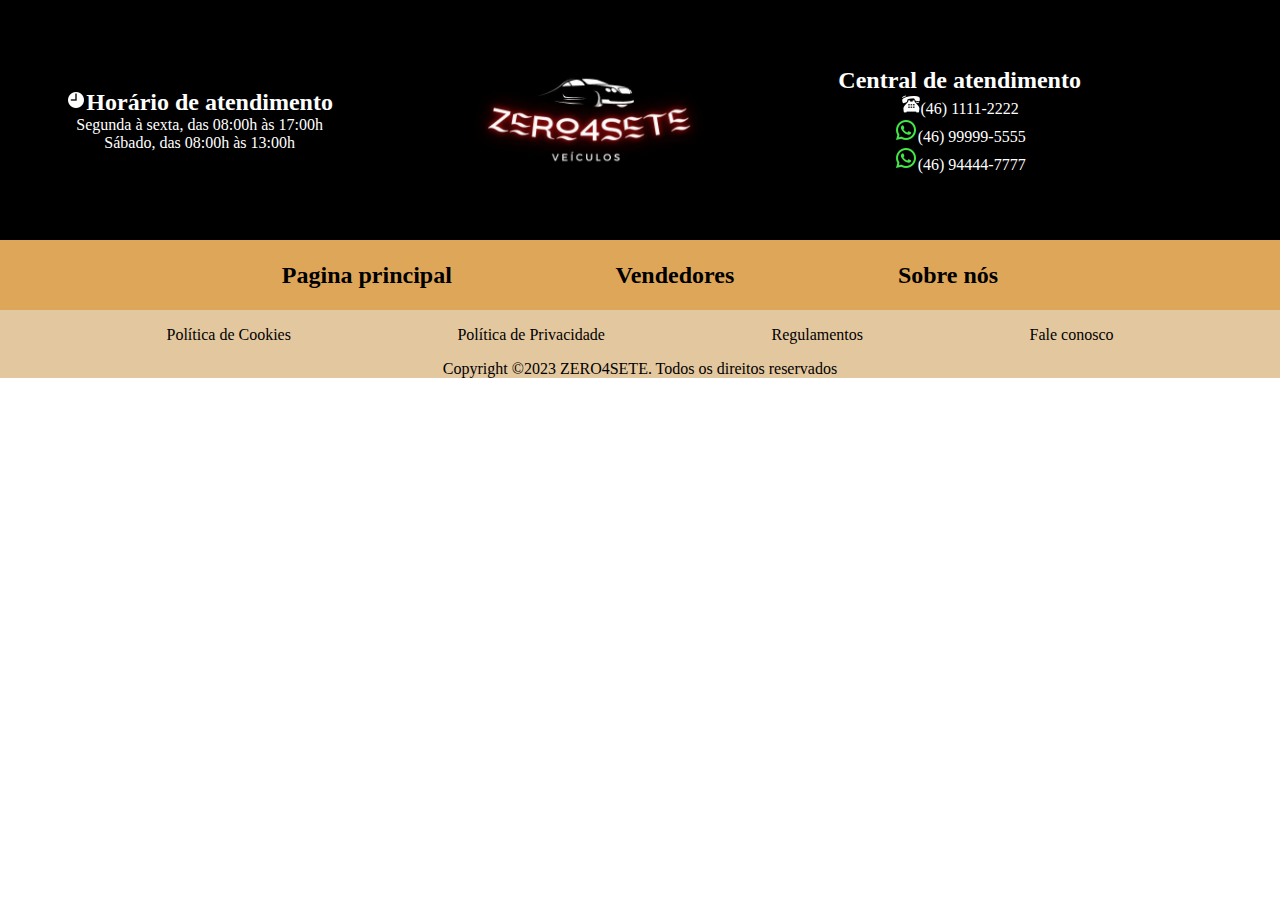
==== html/index.html @ 8bfbf2e4 "organizacao de pastas" ====
<!DOCTYPE html>
<html lang="pt-BR">

<head>
   <meta charset="UTF-8">
   <link rel="stylesheet" href="../css/style.css">
   <link rel="stylesheet" href="../css/padrao.css">
   <title>Home</title>
</head>

<header>
   <div class="header">
      <div class="atendimento">
         <h2><img src="[data-uri]">Horário de atendimento</h2>
         <p>Segunda à sexta, das 08:00h às 17:00h</p>
         <p>Sábado, das 08:00h às 13:00h</p>
      </div>
      <div class="logo">
         <img src="../imagens/logo.jpeg" alt="">
      </div>
      <div class="contato">
         <h2>Central de atendimento</h2>
         <p><img src="[data-uri]">(46) 1111-2222</p>
         <p><img src="[data-uri]">(46) 99999-5555</p>
         <p><img src="[data-uri]">(46)
            94444-7777</p>
      </div>
      <div class="meio">

      </div>
   </div>
   <nav class="navPaginas">
      <a href="">
         <div>
            <h2>Pagina principal</h2>
         </div>
      </a><a href="">
         <div>
            <h2>Vendedores</h2>
         </div>
      </a><a href="">
         <div>
            <h2>Sobre nós</h2>
         </div>
      </a>
   </nav>
</header>

<body>
   <main>
   </main>
</body>
<footer>
   <div class="linksPolitica">
      <ul>
         <li><a href="about:blank">
               <p>Política de Cookies</p>
            </a></li>
         <li><a href="about:blank"></a>
            <p>Política de Privacidade</p>
         </li>
         <li><a href="about:blank"></a>
            <p>Regulamentos</p>
         </li>
         <li><a href="about:blank"></a>
            <p>Fale conosco</p>
         </li>
      </ul>
   </div>
   <div class="direitos">
      <p>Copyright ©2023 ZERO4SETE. Todos os direitos reservados</p>
   </div>
</footer>

</html>
---- css/padrao.css ----
html,
body,
h2,
p,
a,
ul{
   margin: 0;
   padding: 0;
}

a,
ul,
li {
   text-decoration: none;
   color: inherit;
   list-style-type: none;
}

/* HEADER */
.header {
   display: flex;
   max-height: 240px;
   background-color: #000;
   justify-content: space-around;
}

.atendimento {
   color: #fff;
   display: flex;
   flex-direction: column;
   align-items: center;
   justify-content: center;
}

.logo>img {
   height: 240px;
}

.contato {
   color: #fff;
   display: flex;
   flex-direction: column;
   align-items: center;
   justify-content: center;
}

.navPaginas {
   display: flex;
   padding: 0 200px 0 200px;
   background-color: #DEA659;
   height: 70px;
   justify-content: space-around;
   align-items: center;
}

/* HEADER */

/* FOOTER */

footer {
   background-color: #E3C79F;
}

.linksPolitica>ul {
   display: flex;
   justify-content: space-evenly;
   align-items: center;
   height: 50px;
}

.direitos {
   display: flex;
   justify-content: center;
}

/* FOOTER */
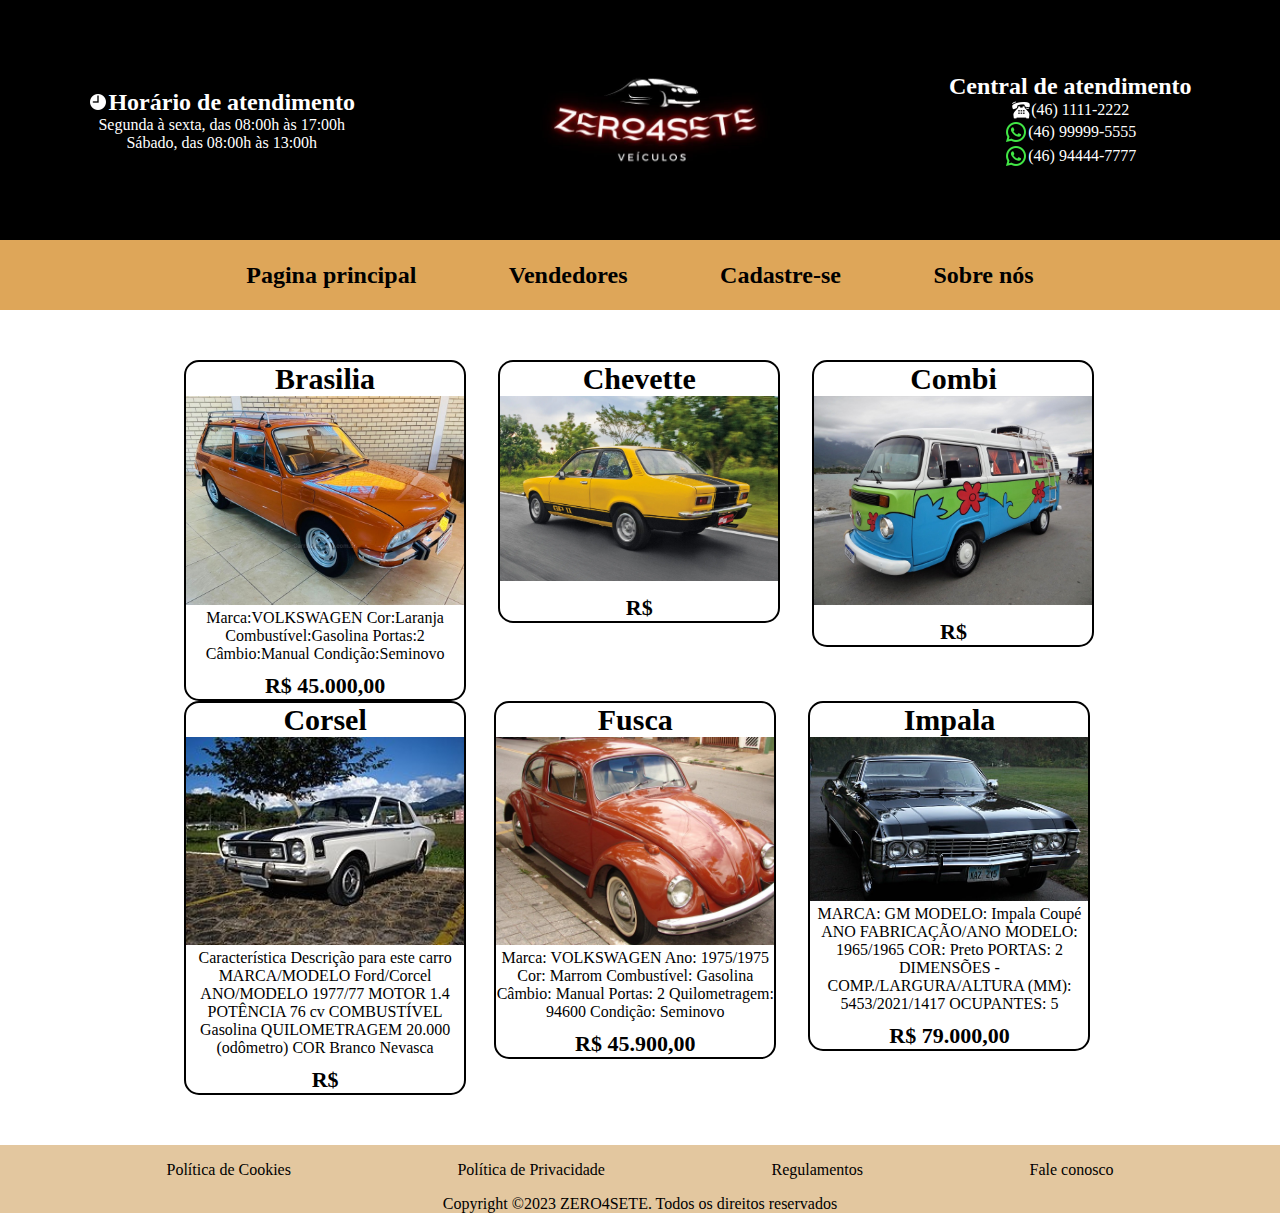
==== commit a4457c47: "alterado index e sobre" ====
--- a/html/index.html
+++ b/html/index.html
@@ -11,12 +11,13 @@
 <header>
    <div class="header">
       <div class="atendimento">
-         <h2><img src="[data-uri]
-            [base64]
-            [base64]
-            [base64]
-            [base64]
-            [base64]">Horário de atendimento</h2>
+         <div>
+            <img src="[data-uri]
+                 [base64]
+                 [base64]
+                 [base64]
+                 [base64]
+                 [base64]"><h2>Horário de atendimento</h2></div>
          <p>Segunda à sexta, das 08:00h às 17:00h</p>
          <p>Sábado, das 08:00h às 13:00h</p>
       </div>
@@ -25,52 +26,56 @@
       </div>
       <div class="contato">
          <h2>Central de atendimento</h2>
-         <p><img src="[data-uri]
-         [base64]
-         [base64]
-         [base64]
-         [base64]
-         [base64]
-         [base64]
-         [base64]
-         [base64]
-         [base64]">(46) 1111-2222</p>
-         <p><img src="[data-uri]
-         [base64]
-         [base64]
-         [base64]
-         [base64]
-         [base64]
-         [base64]
-         [base64]
-         [base64]
-         [base64]">(46) 99999-5555</p>
-         <p><img src="[data-uri]
-            [base64]
-            [base64]
-            [base64]
-            [base64]
-            [base64]
-            [base64]
-            [base64]
-            [base64]
-            [base64]">(46)
-            94444-7777</p>
-      </div>
-      <div class="meio">
-
+         <div>
+            <img src="[data-uri]
+              [base64]
+              [base64]
+              [base64]
+              [base64]
+              [base64]
+              [base64]
+              [base64]
+              [base64]
+              [base64]"><p>(46) 1111-2222</p></div>
+            <div><img src="[data-uri]
+              [base64]
+              [base64]
+              [base64]
+              [base64]
+              [base64]
+              [base64]
+              [base64]
+              [base64]
+              [base64]"><p>(46) 99999-5555
+            </p></div>
+            <div><img src="[data-uri]
+                 [base64]
+                 [base64]
+                 [base64]
+                 [base64]
+                 [base64]
+                 [base64]
+                 [base64]
+                 [base64]
+                 [base64]"><p>(46)
+               94444-7777</p></div>
       </div>
    </div>
+  
    <nav class="navPaginas">
-      <a href="">
+      <a href="index.html">
          <div>
             <h2>Pagina principal</h2>
          </div>
-      </a><a href="">
+      </a><a href="vendedores.html">
          <div>
             <h2>Vendedores</h2>
          </div>
-      </a><a href="">
+      </a><a href="clientes.html">
+         <div>
+            <h2>Cadastre-se</h2>
+         </div>
+      </a><a href="sobre.html">
          <div>
             <h2>Sobre nós</h2>
          </div>
@@ -80,6 +85,78 @@
 
 <body>
    <main>
+         <ul class="veiculos">
+            <li>
+                <h2>Brasilia</h2>
+                <img src=../imagens/brasilia.jpeg> 
+                <p class="dscricao">
+                   Marca:VOLKSWAGEN
+                  Cor:Laranja
+                  Combustível:Gasolina
+                  Portas:2
+                  Câmbio:Manual
+                  Condição:Seminovo</p>
+               <p class="preco">R$ 45.000,00</p>
+            </li>
+            <li>
+                <h2>Chevette</h2>
+                <img src=../imagens/chevette.jpeg>
+                <p class="dscricao"></p>
+                <p class="preco">R$ </p>
+            </li>
+  
+            <li>
+                <h2>Combi</h2>
+                <img src=../imagens/combi.jpeg>
+                <p class="dscricao"></p>
+                <p class="preco">R$ </p>
+            </li>
+  
+            <li>
+              <h2>Corsel</h2>
+              <img src=../imagens/corsel.jpeg>
+              <p class="dscricao">
+               Característica	Descrição para este carro
+               MARCA/MODELO	Ford/Corcel
+               ANO/MODELO	1977/77
+               MOTOR	1.4
+               POTÊNCIA	76 cv
+               COMBUSTÍVEL	Gasolina
+               QUILOMETRAGEM	20.000 (odômetro)
+               COR	Branco Nevasca </p>
+           <p class="preco">R$ </p>
+
+          <li>
+           <h2>Fusca</h2>
+           <img src=../imagens/fusca.jpeg>
+           <p class="dscricao">
+            Marca: VOLKSWAGEN
+            Ano: 1975/1975
+            Cor: Marrom
+            Combustível: Gasolina
+            Câmbio: Manual
+            Portas: 2
+            Quilometragem: 94600
+            Condição: Seminovo</p>
+           <p class="preco">R$ 45.900,00</p>
+       </li>
+  
+       <li>
+        <h2>Impala</h2>
+        <img src=../imagens/impala.jpeg>
+        <p class="dscricao">
+         MARCA: GM
+         MODELO: Impala Coupé
+         ANO FABRICAÇÃO/ANO MODELO: 1965/1965
+         COR: Preto
+         PORTAS: 2
+         DIMENSÕES - COMP./LARGURA/ALTURA (MM): 5453/2021/1417
+         OCUPANTES: 5      
+        </p>
+        <p class="preco">R$ 79.000,00 </p>
+    </li>
+         </ul>
+    
    </main>
 </body>
 <footer>
--- a/css/padrao.css
+++ b/css/padrao.css
@@ -16,6 +16,10 @@
    list-style-type: none;
 }
 
+main {
+   min-height: 750px;
+}
+
 /* HEADER */
 .header {
    display: flex;
@@ -31,6 +35,18 @@
    align-items: center;
    justify-content: center;
 }
+
+.atendimento>div{
+   display: flex;
+   align-items: center;
+}
+
+.contato>div{
+   display: flex;
+   align-items: center;
+}
+
+
 
 .logo>img {
    height: 240px;
@@ -55,6 +71,59 @@
 
 /* HEADER */
 
+/* MAIN */
+
+
+.veiculos img {
+   margin: auto;
+   height: 100%;
+   width: 100%;
+
+}
+
+
+.veiculos {
+   width: 940px;
+   margin: 0 auto;
+   padding: 50px 0;
+}
+
+.veiculos li {
+   display: inline-block;
+   text-align: center;
+   width: 30%;
+   vertical-align: top;
+   margin: 0 1.5%;
+   border-width: 2px;
+   border-style: solid;
+   box-sizing: border-box;
+   border-color: #000000;
+   border-radius: 15px;
+}
+
+.veiculos h2 {
+   font-size: 30px;
+   font-weight: bold;
+}
+
+.veiculos li:hover {
+   border-color: #C78C19;
+}
+
+.veiculos li:active {
+   border-color: #088C19;
+}
+.descricao {
+   font-size: 18px;
+}
+.preco {
+   font-size: 22px;
+   font-weight: bold;
+   margin-top: 10px;
+}
+
+/* MAIN */
+
 /* FOOTER */
 
 footer {
@@ -73,4 +142,8 @@
    justify-content: center;
 }
 
-/* FOOTER */+/* FOOTER */
+
+
+
+
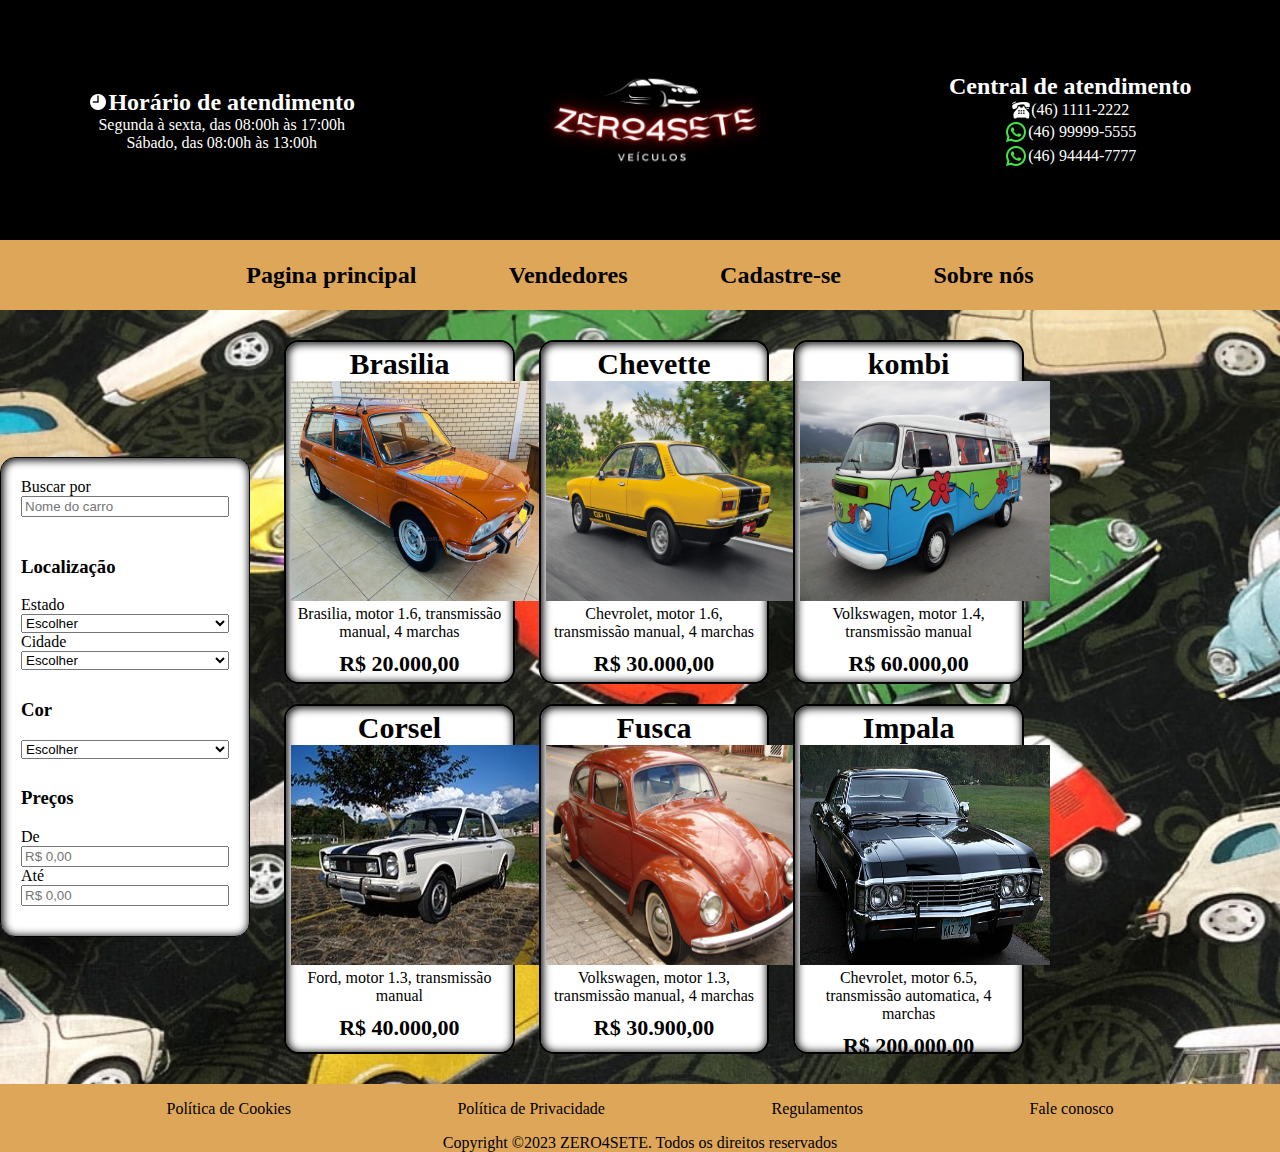
==== commit f0aff0e7: "padronizando e arrumando todas as paginas" ====
--- a/html/index.html
+++ b/html/index.html
@@ -8,26 +8,29 @@
    <title>Home</title>
 </head>
 
-<header>
-   <div class="header">
-      <div class="atendimento">
-         <div>
-            <img src="[data-uri]
+<body>
+   <header>
+      <div class="header">
+         <div class="atendimento">
+            <div>
+               <img src="[data-uri]
                  [base64]
                  [base64]
                  [base64]
                  [base64]
-                 [base64]"><h2>Horário de atendimento</h2></div>
-         <p>Segunda à sexta, das 08:00h às 17:00h</p>
-         <p>Sábado, das 08:00h às 13:00h</p>
-      </div>
-      <div class="logo">
-         <img src="../imagens/logo.jpeg" alt="">
-      </div>
-      <div class="contato">
-         <h2>Central de atendimento</h2>
-         <div>
-            <img src="[data-uri]
+                 x05WMPJzuA0en4QpyQAHRwnmdlrNGAzZ3904B96helw7VdNIctqwAAAABJRU5ErkJggg==">
+               <h2>Horário de atendimento</h2>
+            </div>
+            <p>Segunda à sexta, das 08:00h às 17:00h</p>
+            <p>Sábado, das 08:00h às 13:00h</p>
+         </div>
+         <div class="logo">
+            <img src="../imagens/logo.jpeg" alt="">
+         </div>
+         <div class="contato">
+            <h2>Central de atendimento</h2>
+            <div>
+               <img src="[data-uri]
               [base64]
               [base64]
               [base64]
@@ -36,7 +39,9 @@
               VisLlAIUCoUXoMvlYsbFYoFMJgONRoOXl5ebAez3ezZeuVwOHx8faDab/DkkiEgkYs/xeBz3RIFRLwV/Gmwqn
               8/H5owUCARYtdttGI1GTKdTdlILSNvtFnq9/jaQekLXOanVarEiEIWxXq/Z2e/3z57lcsk2jAekWZzP55xr/Q
               2Q1O12+cBQKITfde/KP6XVarnAbDaLRxT8uXpU6XT6IaDb7eYCw+HwQ0CdTscF2u3288dTCPeKQjpJoVBwgbRq
-              9Je0Yldm62o5HA7m9/v9twf70foFtCDfumkx2vUAAAAASUVORK5CYII="><p>(46) 1111-2222</p></div>
+              9Je0Yldm62o5HA7m9/v9twf70foFtCDfumkx2vUAAAAASUVORK5CYII=">
+               <p>(46) 1111-2222</p>
+            </div>
             <div><img src="[data-uri]
               [base64]
               [base64]
@@ -46,8 +51,10 @@
               Anftdf8ojajeBXpaFlV1xqU5YYptt67qn3LE11ffG3ueYcyQAk88ain82Ah7jLMH1y6XpihO7P6uCwa6JriXOm38luZQC0QRz667zu9e
               q0EYQeZeYR47i9j70F6nlClOBABsAqaL4T1hxulGeoBx2G8TwwPTBM15Fxg8orgqecgy/UVv5jocdWKcTdpX9YlYiqdrwwTZc56M5V2v
               mme6Vh/GUEv9mJWffXVyTwdaA1/S+ETgPTT1e/iw29SGuQfCo4MXveg9C5MuMOZFytfeJFuB0Yz6TMcwPyQjNnlKbX/i4gfjBM74o+HP
-              vThf6ewjzqYDOMd0xERzzGreqNY0avct4aYpxyHT9khG6UJdjXsKBzZv0G1l36vl/cFagAAAAASUVORK5CYII="><p>(46) 99999-5555
-            </p></div>
+              vThf6ewjzqYDOMd0xERzzGreqNY0avct4aYpxyHT9khG6UJdjXsKBzZv0G1l36vl/cFagAAAAASUVORK5CYII=">
+               <p>(46) 99999-5555
+               </p>
+            </div>
             <div><img src="[data-uri]
                  [base64]
                  [base64]
@@ -57,128 +64,159 @@
                  Anftdf8ojajeBXpaFlV1xqU5YYptt67qn3LE11ffG3ueYcyQAk88ain82Ah7jLMH1y6XpihO7P6uCwa6JriXOm38luZQC0QRz667zu9e
                  q0EYQeZeYR47i9j70F6nlClOBABsAqaL4T1hxulGeoBx2G8TwwPTBM15Fxg8orgqecgy/UVv5jocdWKcTdpX9YlYiqdrwwTZc56M5V2v
                  mme6Vh/GUEv9mJWffXVyTwdaA1/S+ETgPTT1e/iw29SGuQfCo4MXveg9C5MuMOZFytfeJFuB0Yz6TMcwPyQjNnlKbX/i4gfjBM74o+HP
-                 vThf6ewjzqYDOMd0xERzzGreqNY0avct4aYpxyHT9khG6UJdjXsKBzZv0G1l36vl/cFagAAAAASUVORK5CYII="><p>(46)
-               94444-7777</p></div>
+                 vThf6ewjzqYDOMd0xERzzGreqNY0avct4aYpxyHT9khG6UJdjXsKBzZv0G1l36vl/cFagAAAAASUVORK5CYII=">
+               <p>(46)
+                  94444-7777</p>
+            </div>
+         </div>
       </div>
-   </div>
-  
-   <nav class="navPaginas">
-      <a href="index.html">
-         <div>
-            <h2>Pagina principal</h2>
-         </div>
-      </a><a href="vendedores.html">
-         <div>
-            <h2>Vendedores</h2>
-         </div>
-      </a><a href="clientes.html">
-         <div>
-            <h2>Cadastre-se</h2>
-         </div>
-      </a><a href="sobre.html">
-         <div>
-            <h2>Sobre nós</h2>
-         </div>
-      </a>
-   </nav>
-</header>
-
-<body>
+
+      <nav class="navPaginas">
+         <a href="index.html">
+            <div>
+               <h2>Pagina principal</h2>
+            </div>
+         </a><a href="vendedores.html">
+            <div>
+               <h2>Vendedores</h2>
+            </div>
+         </a><a href="clientes.html">
+            <div>
+               <h2>Cadastre-se</h2>
+            </div>
+         </a><a href="sobre.html">
+            <div>
+               <h2>Sobre nós</h2>
+            </div>
+         </a>
+      </nav>
+   </header>
+
    <main>
+      <section class="sectionEsquerda">
+         <div class="filtro">
+            <div class="busca">
+               <p>Buscar por</p>
+               <div>
+                  <input type="text" name="pesquisa" id="pesquisa" placeholder="Nome do carro">
+               </div>
+            </div>
+            <div class="buscaLocalizacao">
+               <h3>Localização</h3>
+               <label for="estado">Estado</label>
+               <select name="estado" id="estado">
+                  <option value="" selected>Escolher</option>
+                  <option value="parana">Paraná</option>
+                  <option value="santaCatarina">Santa Catarina</option>
+                  <option value="rioGrandeSul">Rio Grande do Sul</option>
+                  <option value="saoPaulo">São Paulo</option>
+                  <option value="rioJaneiro">Rio de Janeiro</option>
+               </select>
+               <label for="cidade">Cidade</label>
+               <select name="cidade" id="cidade">
+                  <option value="" selected>Escolher</option>
+                  <option value="patoBranco">Pato Branco</option>
+                  <option value="joinville">joinville</option>
+                  <option value="saoPauloCapital">São Paulo</option>
+                  <option value="portoAlegre">Porto Alegre</option>
+                  <option value="niteroi">Niterói</option>
+               </select>
+            </div>
+            <div class="buscaCor">
+               <h3>Cor</h3>
+               <label for="cor"></label>
+               <select name="cor" id="cor">
+                  <option value="" selected>Escolher</option>
+                  <option value="azul">Azul</option>
+                  <option value="vermelho">Vermelho</option>
+                  <option value="preto">Preto</option>
+                  <option value="branco">Branco</option>
+                  <option value="laranja">Laranja</option>
+               </select>
+            </div>
+            <div class="buscaPreco">
+               <h3>Preços</h3>
+               <label for="precoMenor">De</label>
+               <input type="number" name="precoMenor" id="precoMenor" placeholder="R$ 0,00">
+               <label for="precoMaior">Até</label>
+               <input type="number" name="precoMaior" id="precoMaior" placeholder="R$ 0,00">
+            </div>
+         </div>
+      </section>
+
+      <section class="sectionCentral">
          <ul class="veiculos">
             <li>
-                <h2>Brasilia</h2>
-                <img src=../imagens/brasilia.jpeg> 
-                <p class="dscricao">
-                   Marca:VOLKSWAGEN
-                  Cor:Laranja
-                  Combustível:Gasolina
-                  Portas:2
-                  Câmbio:Manual
-                  Condição:Seminovo</p>
-               <p class="preco">R$ 45.000,00</p>
-            </li>
-            <li>
-                <h2>Chevette</h2>
-                <img src=../imagens/chevette.jpeg>
-                <p class="dscricao"></p>
-                <p class="preco">R$ </p>
-            </li>
-  
-            <li>
-                <h2>Combi</h2>
-                <img src=../imagens/combi.jpeg>
-                <p class="dscricao"></p>
-                <p class="preco">R$ </p>
-            </li>
-  
-            <li>
-              <h2>Corsel</h2>
-              <img src=../imagens/corsel.jpeg>
-              <p class="dscricao">
-               Característica	Descrição para este carro
-               MARCA/MODELO	Ford/Corcel
-               ANO/MODELO	1977/77
-               MOTOR	1.4
-               POTÊNCIA	76 cv
-               COMBUSTÍVEL	Gasolina
-               QUILOMETRAGEM	20.000 (odômetro)
-               COR	Branco Nevasca </p>
-           <p class="preco">R$ </p>
-
-          <li>
-           <h2>Fusca</h2>
-           <img src=../imagens/fusca.jpeg>
-           <p class="dscricao">
-            Marca: VOLKSWAGEN
-            Ano: 1975/1975
-            Cor: Marrom
-            Combustível: Gasolina
-            Câmbio: Manual
-            Portas: 2
-            Quilometragem: 94600
-            Condição: Seminovo</p>
-           <p class="preco">R$ 45.900,00</p>
-       </li>
-  
-       <li>
-        <h2>Impala</h2>
-        <img src=../imagens/impala.jpeg>
-        <p class="dscricao">
-         MARCA: GM
-         MODELO: Impala Coupé
-         ANO FABRICAÇÃO/ANO MODELO: 1965/1965
-         COR: Preto
-         PORTAS: 2
-         DIMENSÕES - COMP./LARGURA/ALTURA (MM): 5453/2021/1417
-         OCUPANTES: 5      
-        </p>
-        <p class="preco">R$ 79.000,00 </p>
-    </li>
+               <h2>Brasilia</h2>
+               <img src=../imagens/brasilia.jpeg>
+               <p>Brasilia, motor 1.6, transmissão manual, 4 marchas</p>
+               <p class="preco">R$ 20.000,00</p>
+            </li>
+            <li>
+               <h2>Chevette</h2>
+               <img src=../imagens/chevette.jpeg>
+               <p>Chevrolet, motor 1.6, transmissão manual, 4 marchas</p>
+               <p class="preco">R$ 30.000,00</p>
+            </li>
+
+            <li>
+               <h2>kombi</h2>
+               <img src=../imagens/combi.jpeg>
+               <p>Volkswagen, motor 1.4, transmissão manual</p>
+               <p class="preco">R$ 60.000,00</p>
+            </li>
+
+            <li>
+               <h2>Corsel</h2>
+               <img src=../imagens/corsel.jpeg>
+               <p>
+                  Ford, motor 1.3, transmissão manual
+               <p class="preco">R$ 40.000,00</p>
+
+            <li>
+               <h2>Fusca</h2>
+               <img src=../imagens/fusca.jpeg>
+               <p>
+                  Volkswagen, motor 1.3, transmissão manual, 4 marchas
+               <p class="preco">R$ 30.900,00</p>
+            </li>
+
+            <li>
+               <h2>Impala</h2>
+               <img src=../imagens/impala.jpeg>
+               <p>
+                  Chevrolet, motor 6.5, transmissão automatica, 4 marchas
+               </p>
+               <p class="preco">R$ 200.000,00 </p>
+            </li>
          </ul>
-    
+      </section>
+
+      <section class="sectionDireita">
+
+      </section>
    </main>
+   <footer>
+      <div class="linksPolitica">
+         <ul>
+            <li><a href="about:blank">
+                  <p>Política de Cookies</p>
+               </a></li>
+            <li><a href="about:blank"></a>
+               <p>Política de Privacidade</p>
+            </li>
+            <li><a href="about:blank"></a>
+               <p>Regulamentos</p>
+            </li>
+            <li><a href="about:blank"></a>
+               <p>Fale conosco</p>
+            </li>
+         </ul>
+      </div>
+      <div class="direitos">
+         <p>Copyright ©2023 ZERO4SETE. Todos os direitos reservados</p>
+      </div>
+   </footer>
 </body>
-<footer>
-   <div class="linksPolitica">
-      <ul>
-         <li><a href="about:blank">
-               <p>Política de Cookies</p>
-            </a></li>
-         <li><a href="about:blank"></a>
-            <p>Política de Privacidade</p>
-         </li>
-         <li><a href="about:blank"></a>
-            <p>Regulamentos</p>
-         </li>
-         <li><a href="about:blank"></a>
-            <p>Fale conosco</p>
-         </li>
-      </ul>
-   </div>
-   <div class="direitos">
-      <p>Copyright ©2023 ZERO4SETE. Todos os direitos reservados</p>
-   </div>
-</footer>
 
 </html>--- a/css/style.css
+++ b/css/style.css
@@ -0,0 +1,82 @@
+.sectionEsquerda {
+   display: flex;
+   flex-direction: column;
+   align-items: center;
+   justify-content: center;
+}
+
+.filtro {
+   display: flex;
+   flex-direction: column;
+   background-color: #fff;
+   box-shadow: inset 1px 1px 8px 1px #000;
+   padding: 20px;
+   border: 1px solid #000;
+   border-radius: 15px;
+}
+
+.filtro>div,
+.filtro>div>div {
+   margin-bottom: 10px;
+}
+
+.veiculos img {
+   margin: 0;
+   height: 220px;
+   width: 250px;
+}
+
+.veiculos {
+   display: flex;
+   flex-direction: row;
+   flex-wrap: wrap;
+   justify-content: space-evenly;
+   width: 940px;
+   margin: 0;
+}
+
+.veiculos li {
+   text-align: center;
+   width: 30%;
+   max-height: 350px;
+   border-width: 2px;
+   border-style: solid;
+   box-sizing: border-box;
+   border-color: #000000;
+   border-radius: 15px;
+   background-color: #fff;
+   box-shadow: inset 1px 1px 8px 1px #000;
+   padding: 5px;
+   margin: 10px;
+}
+
+.veiculos h2 {
+   font-size: 30px;
+   font-weight: bold;
+}
+
+.veiculos li:hover {
+   border-color: #C78C19;
+}
+
+.veiculos li:active {
+   border-color: #088C19;
+}
+
+.preco {
+   font-size: 22px;
+   font-weight: bold;
+   margin-top: 10px;
+}
+
+input,
+select {
+   min-width: 200px;
+}
+
+.buscaPreco,
+.buscaLocalizacao,
+.buscaCor {
+   display: flex;
+   flex-direction: column;
+}
--- a/css/padrao.css
+++ b/css/padrao.css
@@ -3,7 +3,8 @@
 h2,
 p,
 a,
-ul{
+ul,
+section {
    margin: 0;
    padding: 0;
 }
@@ -17,8 +18,20 @@
 }
 
 main {
-   min-height: 750px;
+   background-image: url(../imagens/fundo.jpeg);
+   background-repeat: no-repeat;
+   background-size: cover;
+   min-height: 100px;
 }
+
+/* BODY */
+
+body {
+   display: flex;
+   flex-direction: column;
+}
+
+/* BODY */
 
 /* HEADER */
 .header {
@@ -36,17 +49,15 @@
    justify-content: center;
 }
 
-.atendimento>div{
+.atendimento>div {
    display: flex;
    align-items: center;
 }
 
-.contato>div{
+.contato>div {
    display: flex;
    align-items: center;
 }
-
-
 
 .logo>img {
    height: 240px;
@@ -71,55 +82,28 @@
 
 /* HEADER */
 
+/* SECTION */
+
+.sectionEsquerda,
+.sectionDireita {
+   width: 20%;
+}
+
+.sectionCentral {
+   display: flex;
+   justify-content: center;
+   padding: 20px;
+   width: 60%;
+}
+
+/* SECTION */
+
 /* MAIN */
 
-
-.veiculos img {
-   margin: auto;
-   height: 100%;
-   width: 100%;
-
-}
-
-
-.veiculos {
-   width: 940px;
-   margin: 0 auto;
-   padding: 50px 0;
-}
-
-.veiculos li {
-   display: inline-block;
-   text-align: center;
-   width: 30%;
-   vertical-align: top;
-   margin: 0 1.5%;
-   border-width: 2px;
-   border-style: solid;
-   box-sizing: border-box;
-   border-color: #000000;
-   border-radius: 15px;
-}
-
-.veiculos h2 {
-   font-size: 30px;
-   font-weight: bold;
-}
-
-.veiculos li:hover {
-   border-color: #C78C19;
-}
-
-.veiculos li:active {
-   border-color: #088C19;
-}
-.descricao {
-   font-size: 18px;
-}
-.preco {
-   font-size: 22px;
-   font-weight: bold;
-   margin-top: 10px;
+main {
+   min-height: 750px;
+   display: flex;
+   flex-direction: row;
 }
 
 /* MAIN */
@@ -127,7 +111,7 @@
 /* FOOTER */
 
 footer {
-   background-color: #E3C79F;
+   background-color: #DEA659;
 }
 
 .linksPolitica>ul {
@@ -142,8 +126,4 @@
    justify-content: center;
 }
 
-/* FOOTER */
-
-
-
-
+/* FOOTER */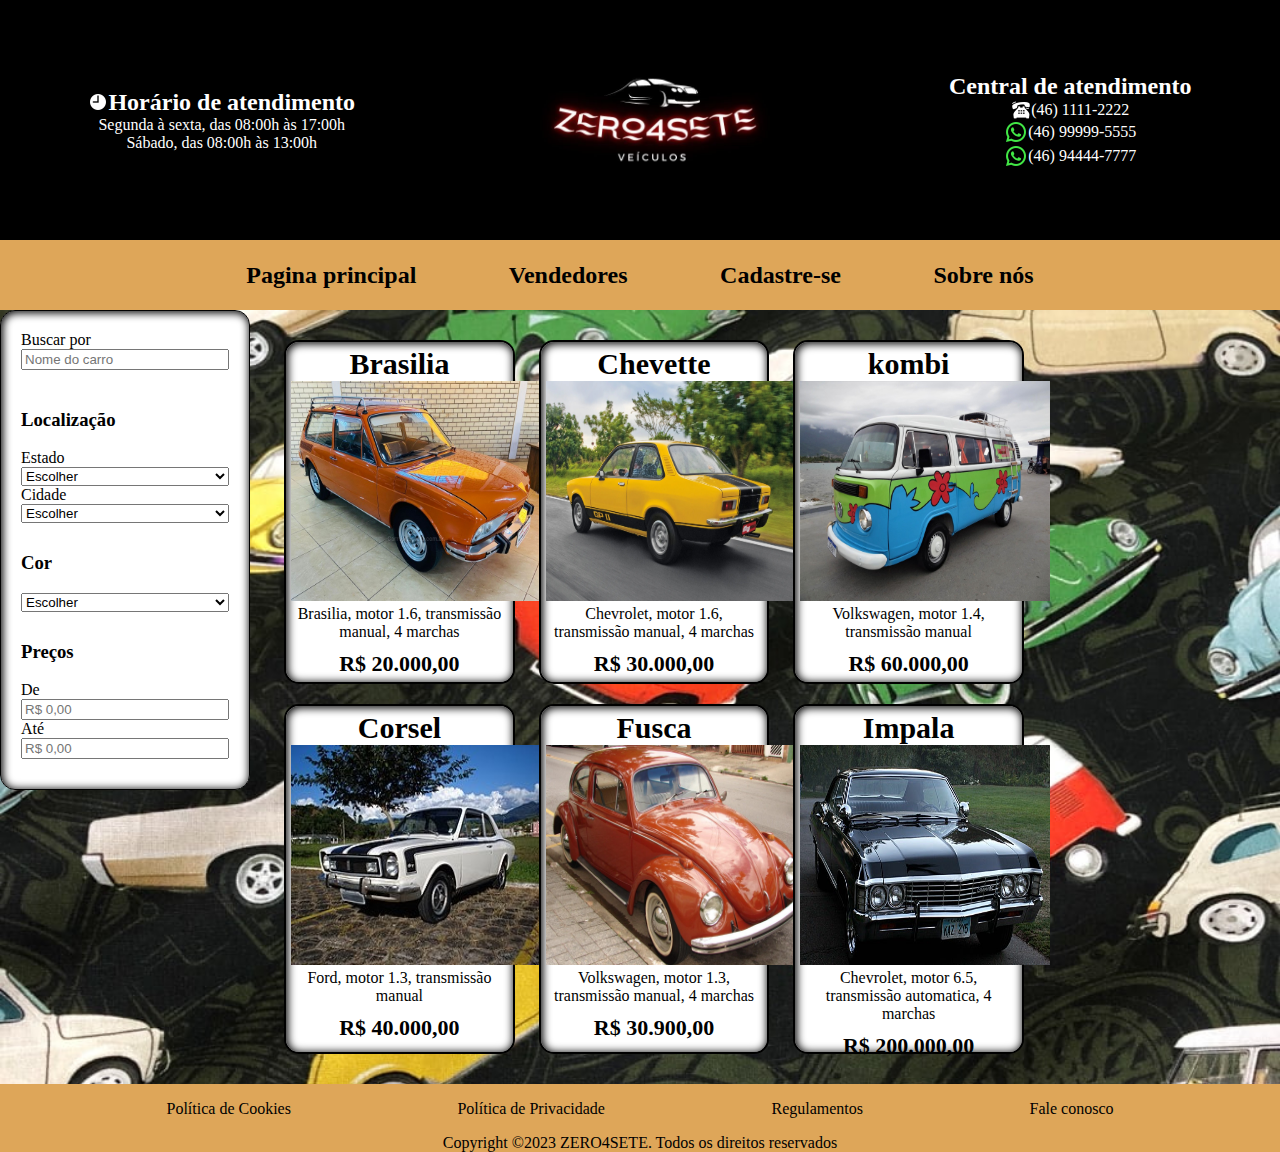
==== commit d57c07b1: "Apresentado" ====
--- a/html/index.html
+++ b/html/index.html
@@ -196,6 +196,7 @@
 
       </section>
    </main>
+   
    <footer>
       <div class="linksPolitica">
          <ul>
--- a/css/style.css
+++ b/css/style.css
@@ -1,3 +1,6 @@
+
+/* SECTION */
+
 .sectionEsquerda {
    display: flex;
    flex-direction: column;
@@ -19,6 +22,8 @@
 .filtro>div>div {
    margin-bottom: 10px;
 }
+
+/* SECTION */
 
 .veiculos img {
    margin: 0;
--- a/css/padrao.css
+++ b/css/padrao.css
@@ -87,6 +87,7 @@
 .sectionEsquerda,
 .sectionDireita {
    width: 20%;
+   height: 100%;
 }
 
 .sectionCentral {
